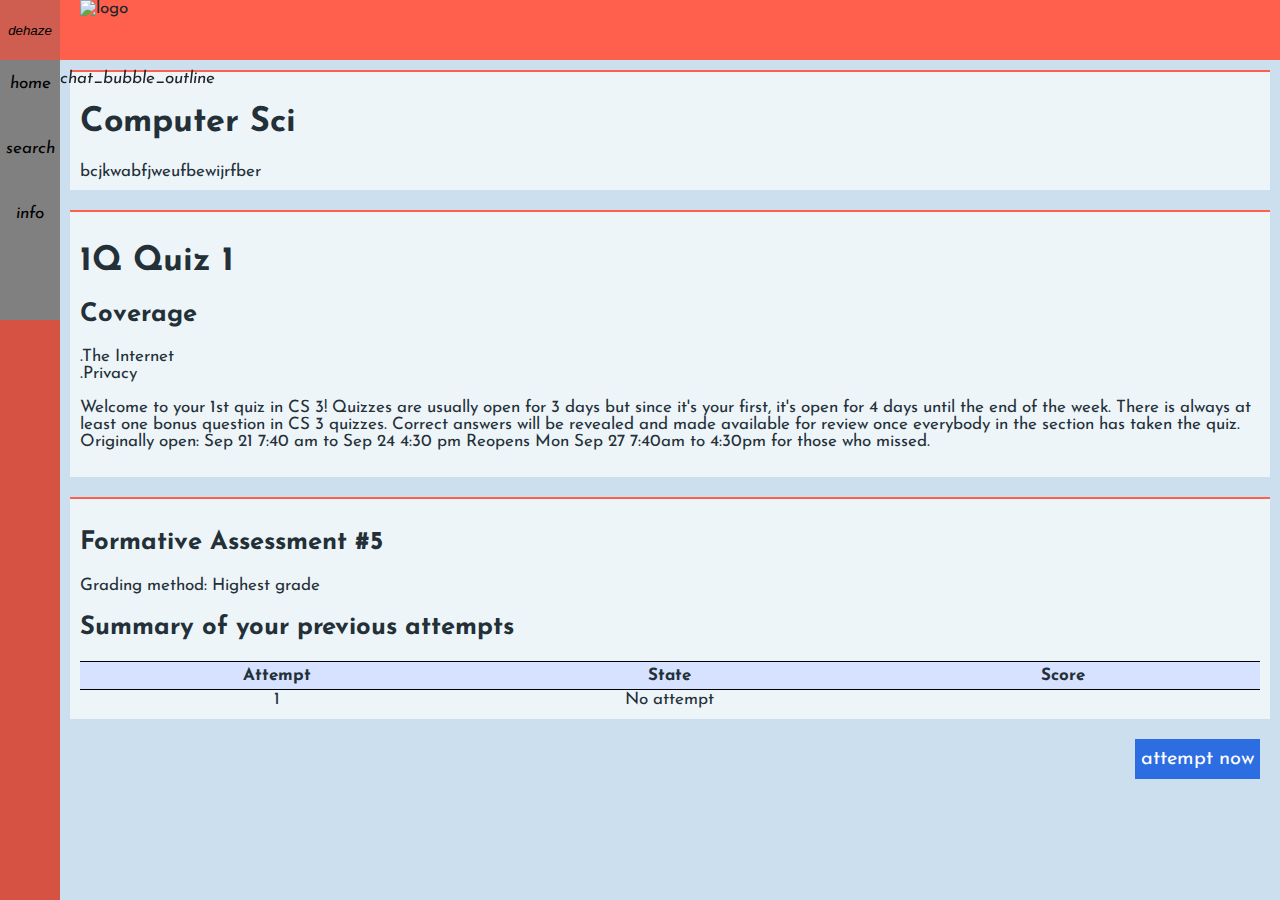
==== quiz page + navbar/index.html @ 5217a508 "Add files via upload" ====
<!DOCTYPE html>
<html lang="en">
<head>
  <title>IISKOLARSQuizPage</title>
  <link rel="preconnect" href="https://fonts.googleapis.com">
  <link rel="preconnect" href="https://fonts.gstatic.com" crossorigin>
  <link href="https://fonts.googleapis.com/css2?family=Poppins:wght@300&display=swap" rel="stylesheet">
    <meta name="viewport" content="width=device-width, initial-scale=1.0">
    <link rel="preconnect" href="https://fonts.googleapis.com">
    <link rel="preconnect" href="https://fonts.gstatic.com" crossorigin>
    <link href="https://fonts.googleapis.com/css2?family=Josefin+Sans&display=swap" rel="stylesheet">
    <link rel="stylesheet" href="navbar.css">


    <script  src="countingfile.js"></script>
    <script  src="count0.js"></script>

<style>

  body{
    margin: 0cm;
    color:#212529 ;
    font-size: 17px;
    background-color:rgb(204, 223, 238) ;
    font-family:'Josefin Sans', sans-serif;
  }

  #finish{
  font-family: 'Josefin Sans', sans-serif;;
  height: 40px;
  font-size: 20px;
  color: white;
  background-color: rgb(45, 109, 226);
  float: right;
  margin-top:  30px; 
  border:none;
  
}

#body{
width: calc( 100% - 80px );
height: fit-content;
background-color:rgb(204, 223, 238);
color: rgb(35, 48, 56);
padding: 10px;
margin-right:0px ;
margin-top: 60px;
position: absolute;
right:0px;
top:0px;
transition: width  1s;
 
}

#body2{
    width: calc(100% - 20px);
    height: fit-content;
    background-color: rgb(204, 223, 238);
    color: rgb(35, 48, 56);
    padding: 10px;
    margin-right:0px ;
    margin-top: 60px;
    margin-left: 0px;
    position: absolute;
right:0px;
top:0px;
    transition:  width  0.9s;
    }

.quizhead{
  padding:10px;
  width: auto;
  height: auto;
  background-color: #eef5f9;
  border-top: #FF604E solid 2px;
  margin-bottom: 20px;
}
#quizfooter{
  padding:10px;
  width: auto;
  height: auto;
  background-color: #eef5f9;
  border-top: #FF604E solid 2px;
  margin-bottom: 20px;
}

table{
  width: 100%;
  height: auto;
 border-collapse: collapse;
}

td{
  width: 33%;
  text-align: center;
}

th{
  background-color: rgb(214, 226, 255);
  padding: 5px;
  border-left: none;
  border-right: none;
  border-top: 1px solid black;
  border-bottom:1px solid black;
}
</style>

<script>
let x=0;
let y=0;
</script>
<script>
    function myFunction() {
        if(x==0){
            x=x+1;
            demo.classList.remove("transition2");
        demo.setAttribute("class", "transition1");
        document.getElementById("demo").style.transform="scaleX(0)";
        body.classList.remove("body");
        body.setAttribute("id","body2");
        
        }
        else{
            x=x-1;
        document.getElementById("demo").style.transform="scaleX(1)";
        demo.classList.remove("transition1");
    demo.setAttribute("class", "transition2");
    body2.classList.remove("body2");
        body2.setAttribute("id","body");
        
       
        }
      }
      </script>
  
</head>
<body>
  <nav class="navright">
    <button id="button" type="button" onclick="myFunction()"><i class="material-icons dehaze">dehaze</i></button>
    <ul id="demo">
        <li><a href="https://dhaocampo.github.io/IISKOLARS/IISKOLARSHomepage.html"><i class="material-icons menu">home</i></a></li>
        <li><a href="#news"><i class="material-icons menu">search</i></a></li>
        <li><a href="https://dhaocampo.github.io/IISKOLARS/AuthPage.html"><i class="material-icons menu">info</i></a></li>
        <li><a href="https://dhaocampo.github.io/IISKOLARS/GradesPage.html"><i class="fa fa-graduation-cap"></i></a></li>
    </ul>
    <header class="uppernav">
        <div class="logo">
            <img class="logoimage" alt="logo" src="logoiiskolars.png">
        </div>
        <i class="gg-bell"></i>
        <i class="material-icons chat">chat_bubble_outline</i>
    </header>
</nav>


<div id="body">
  <div class="quizhead">
<h1>Computer Sci</h1>
bcjkwabfjweufbewijrfber
  </div>
  <div class="quizhead">
    <h1>1Q Quiz 1</h1>
    <h2>Coverage</h2>
    <p>
      .The Internet<br>
      .Privacy<br><br>
Welcome to your 1st quiz in CS 3! Quizzes are usually open for 3 days but since it's your first, it's open for 4 days until the end of the week. There is always at least one bonus question in CS 3 quizzes. Correct answers will be revealed and made available for review once everybody in the section has taken the quiz.

Originally open: Sep 21 7:40 am to Sep 24 4:30 pm

Reopens Mon Sep 27 7:40am to 4:30pm for those who missed.
    </p>

  </div>
  

  <div id="quizfooter">
<h2>Formative Assessment #5</h2>
<p>
Grading method: Highest grade
</p>
  
 <h2> Summary of your previous attempts</h2>
    <table>
      <tr>
        <th>
          Attempt
        </th>
        <th>
          State
        </th>
        <th>
          Score
        </th>
      </tr>
      <tr>
        <td>
      1
        </td>
        <td id="finished">
      No attempt
        </td>
        <td>
          <p id="demo2">
            <script>
            var z = localStorage.getItem("z");
            var j = z;
            document.getElementById("demo2").innerHTML = z;
            </script>
          </p> 
        </td>
      </tr>
    </table>


<script>
 
  var z = localStorage.getItem("z");
  z = 0;
      localStorage.setItem("z", z);

</script>

<button id="finish"  onclick="change();location.href='quiz.html'; " type="button">attempt now</button>


  </div>

</div>

<script>
   var c =  sessionStorage.getItem("c");
  if (c==2){
    document.getElementById("finish").innerHTML = "Try again";
document.getElementById("finished").innerHTML = "finished";
  }

  else{
    document.getElementById("finish").innerHTML = "attempt now";
document.getElementById("finished").innerHTML = "No attempt";
  }

</script>
<script>
  var c = sessionStorage.getItem("c");
    c = 0;
    sessionStorage.setItem("c", c);
</script>
</body>

</html>
---- quiz page + navbar/navbar.css ----
.navright, .uppernav {
  float:left;
  background-color:#FF604E;
      z-index:2;
  }
  .uppernav {
  width: calc(100vw - 60px);
  height: 60px;
  position: sticky;
  position: absolute;
  top: 0px;
  left: 60px;
  float: left;
  position: fixed;
  float:left;
  left: 60px;
  top: 0px;
  z-index: 2;
}
ul {
list-style-type: none;
margin: 0;
padding: 0;
display: block;
width: 60px;
height: calc(100vh - 60px);
background-color:#D65344;
position: fixed;
float:left;
left: 0px;
top: 60px;
}

#button{ 
width: 60px;
height: 60px;
float:left;
position: fixed;
left:0px;
top:0px;
float:left;
background-color: #CF5D50;
border:none;

}

li a {
display: block;
color: #000;
padding: 5px;
padding-top: 15px;
padding-bottom: 0px;
height: 50px;
text-align:center;
text-decoration: none;
}


li a:hover {
background-color: #555;
color: white;
}
a{
background-color: gray;
margin-left: auto;
margin-right: auto;
}

.menu{
width: 60%;
height: 60%;
}
.transition1{
animation: fadeIn1 1s;
-webkit-animation: fadeIn1 1s;  
transform: scaleX(0);
transform-origin:left;
}
@keyframes fadeIn1{
from{
transform: scaleX(1);
}
to{
transform:scaleX(0);
}
}

.transition2{
animation: fadeIn2 1s; 
-webkit-animation: fadeIn2 1s;  ;
transform: scaleX(1);
transform-origin:left;
}

@keyframes fadeIn2{
from{
transform: scaleX(0);
}
to{
transform:scaleX(1);
}
}
#body{
width: calc( 100% - 80px );
height: fit-content;
background-color: rgb(204, 223, 238);
color: rgb(35, 48, 56);
padding: 10px;
margin-right:0px ;
margin-top: 60px;
position: absolute;
right:0px;
top:0px;
transition: width  1s;
}

#body2{
width: calc(100% - 20px);
height: fit-content;
background-color: rgb(204, 223, 238);
color: rgb(35, 48, 56);
padding: 10px;
margin-right:0px ;
margin-top: 60px;
margin-left: 0px;
position: absolute;
right:0px;
top:0px;
transition:  width  0.9s;
}

nav {
  background-color:#FF604E;
  width:100%;
  position:fixed;
  top:0;
}

.logo {
  height:70px;
}
.logoimage {
  height:65px;
}
.logo {
  padding-left:20px;
  width:fit-content;
}
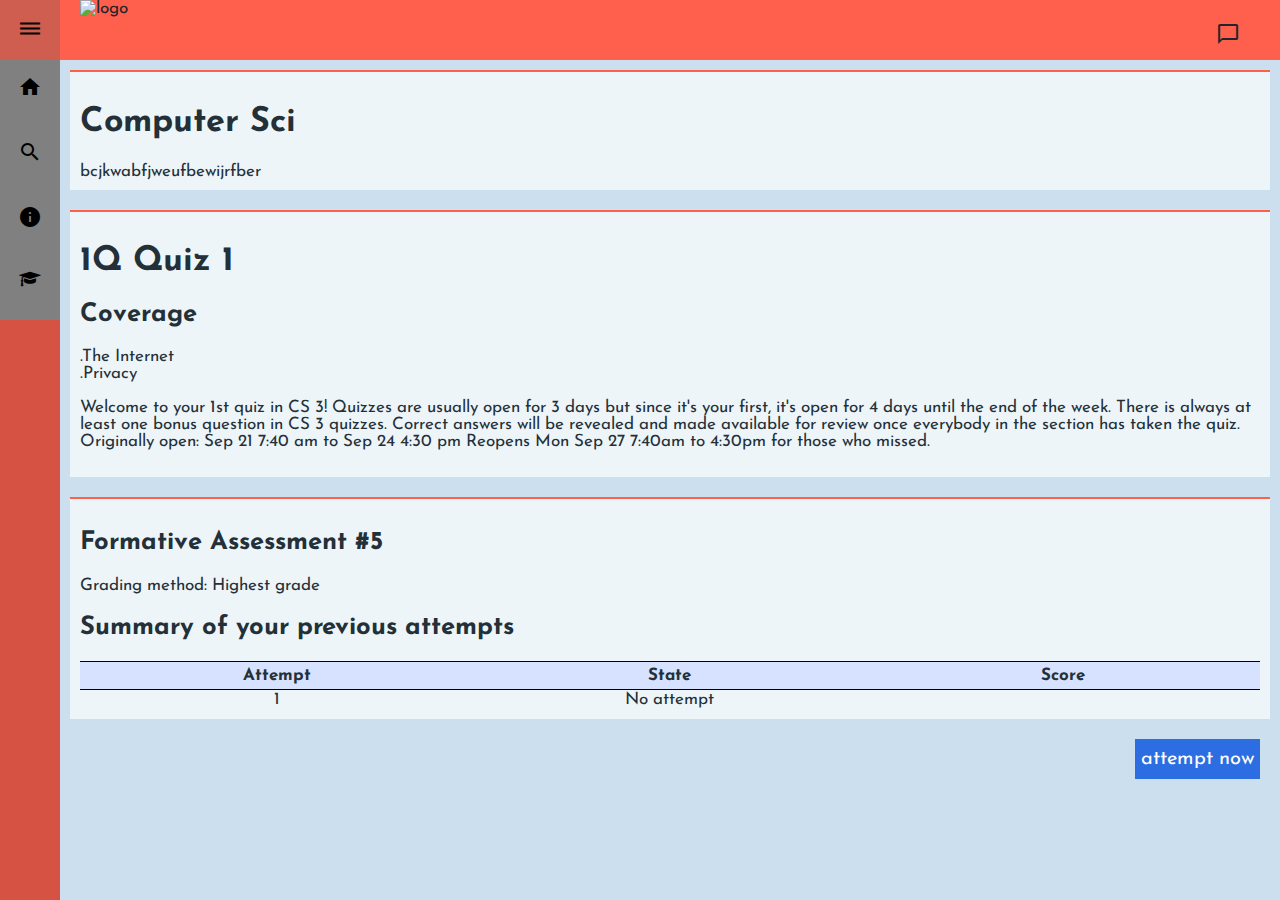
==== commit 4e44202f: "Add files via upload" ====
--- a/quiz page + navbar/index.html
+++ b/quiz page + navbar/index.html
@@ -9,9 +9,13 @@
     <link rel="preconnect" href="https://fonts.googleapis.com">
     <link rel="preconnect" href="https://fonts.gstatic.com" crossorigin>
     <link href="https://fonts.googleapis.com/css2?family=Josefin+Sans&display=swap" rel="stylesheet">
+    <link href='https://css.gg/bell.css' rel='stylesheet'>
+    <link href="https://fonts.googleapis.com/icon?family=Material+Icons" rel="stylesheet">
+    <link href="https://cdn.jsdelivr.net/npm/bootstrap@5.1.3/dist/css/bootstrap.min.css" rel="stylesheet" integrity="sha384-1BmE4kWBq78iYhFldvKuhfTAU6auU8tT94WrHftjDbrCEXSU1oBoqyl2QvZ6jIW3" crossorigin="anonymous">
+    <link rel="stylesheet" href="https://cdnjs.cloudflare.com/ajax/libs/font-awesome/4.7.0/css/font-awesome.min.css">
+
+   
     <link rel="stylesheet" href="navbar.css">
-
-
     <script  src="countingfile.js"></script>
     <script  src="count0.js"></script>
 
--- a/quiz page + navbar/navbar.css
+++ b/quiz page + navbar/navbar.css
@@ -146,4 +146,18 @@
 .logo {
   padding-left:20px;
   width:fit-content;
-}+}
+.gg-bell {
+  width: 14px;
+  height: 14px;
+  position:absolute;
+  top:25px;
+  right:94px;
+}
+.chat {
+  width: 14px;
+  height: 14px;
+  position:absolute;
+  top:22px;
+  right:50px;
+}
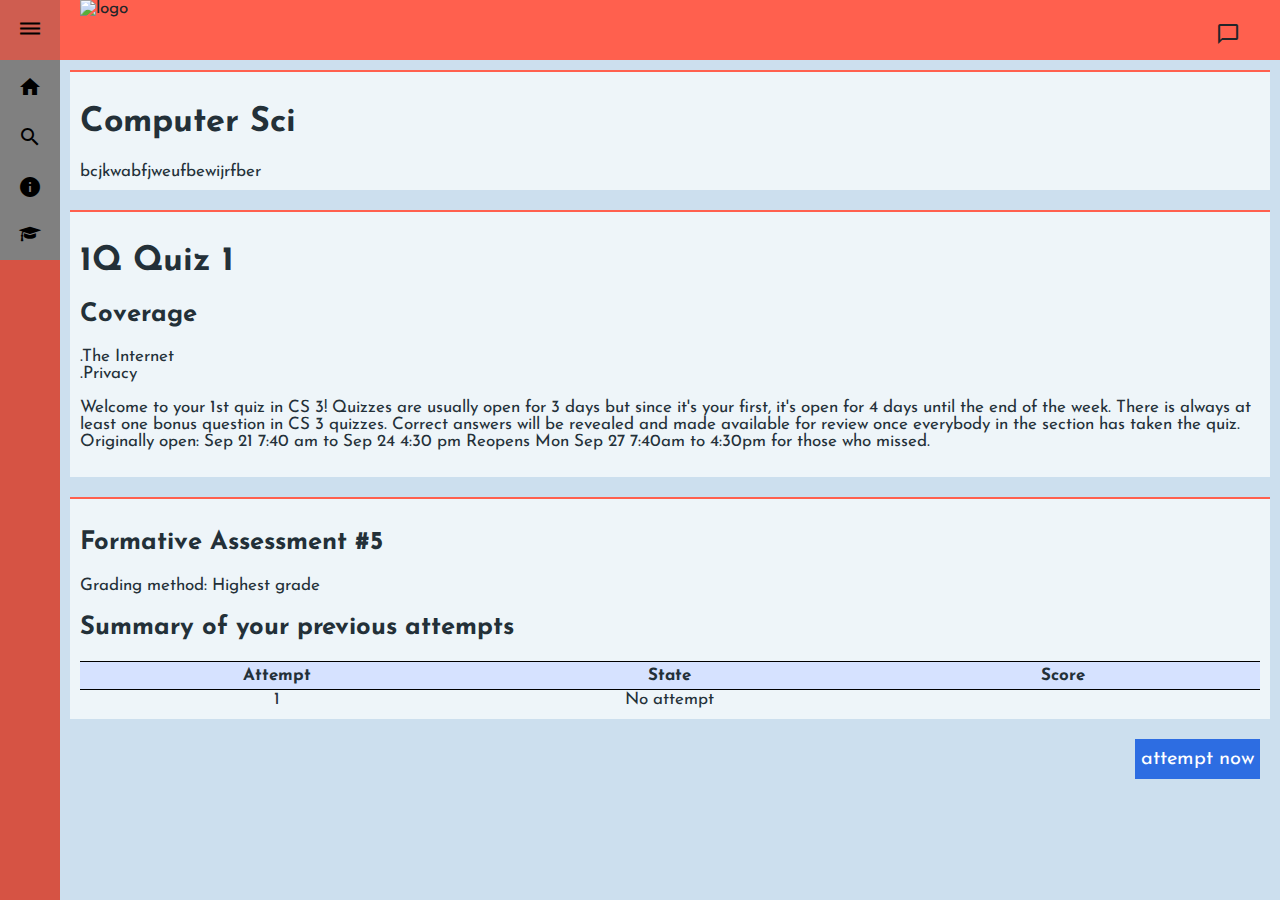
==== commit ade4169b: "Add files via upload" ====
--- a/quiz page + navbar/index.html
+++ b/quiz page + navbar/index.html
@@ -11,7 +11,6 @@
     <link href="https://fonts.googleapis.com/css2?family=Josefin+Sans&display=swap" rel="stylesheet">
     <link href='https://css.gg/bell.css' rel='stylesheet'>
     <link href="https://fonts.googleapis.com/icon?family=Material+Icons" rel="stylesheet">
-    <link href="https://cdn.jsdelivr.net/npm/bootstrap@5.1.3/dist/css/bootstrap.min.css" rel="stylesheet" integrity="sha384-1BmE4kWBq78iYhFldvKuhfTAU6auU8tT94WrHftjDbrCEXSU1oBoqyl2QvZ6jIW3" crossorigin="anonymous">
     <link rel="stylesheet" href="https://cdnjs.cloudflare.com/ajax/libs/font-awesome/4.7.0/css/font-awesome.min.css">
 
    
--- a/quiz page + navbar/navbar.css
+++ b/quiz page + navbar/navbar.css
@@ -51,7 +51,7 @@
 padding: 5px;
 padding-top: 15px;
 padding-bottom: 0px;
-height: 50px;
+height: 35px;
 text-align:center;
 text-decoration: none;
 }
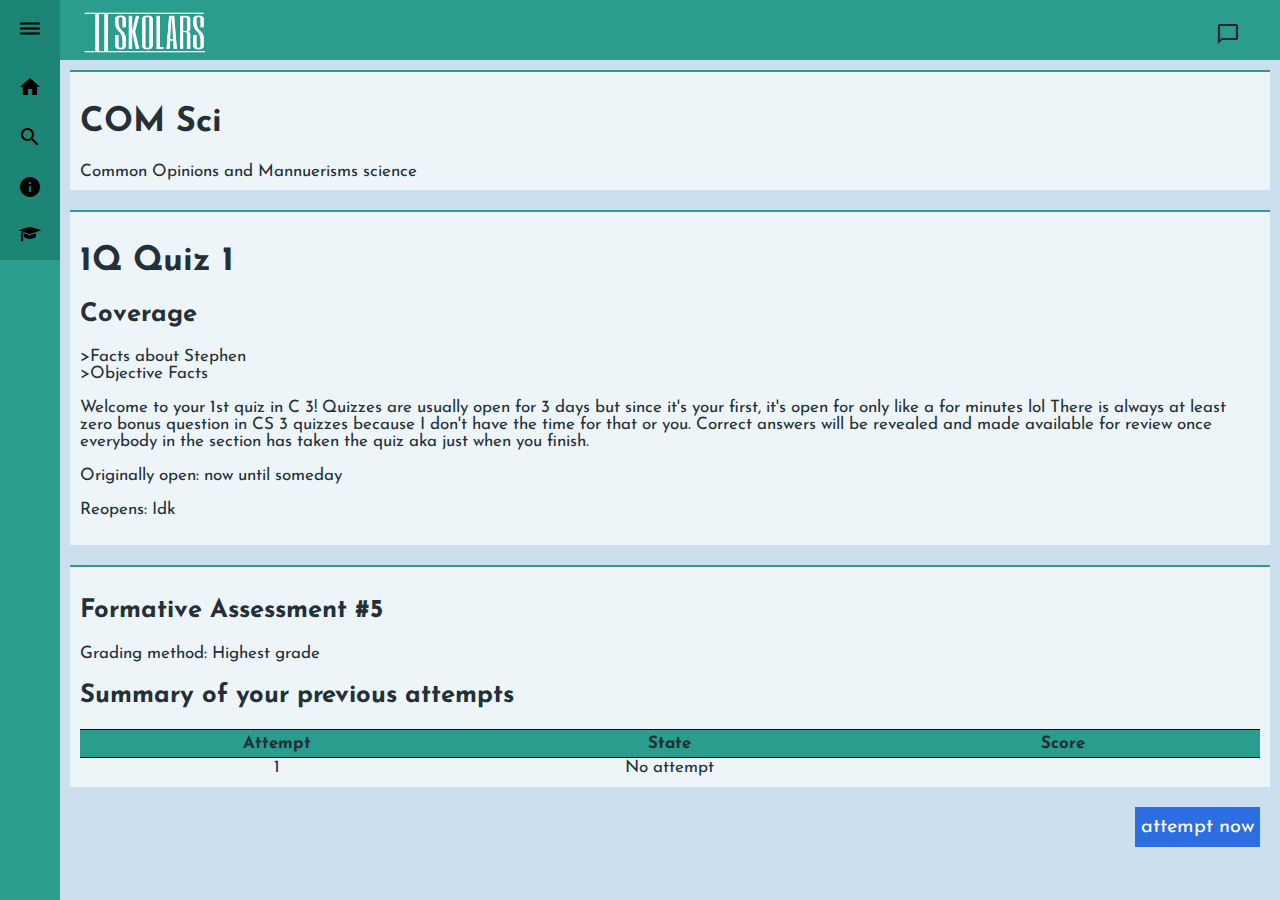
==== commit 8de14ba5: "Add files via upload" ====
--- a/quiz page + navbar/index.html
+++ b/quiz page + navbar/index.html
@@ -19,6 +19,48 @@
     <script  src="count0.js"></script>
 
 <style>
+.navright, .uppernav {
+  float:left;
+  background-color:rgb(42, 157, 143);
+      z-index:2;
+}
+
+ul {
+list-style-type: none;
+margin: 0;
+padding: 0;
+display: block;
+width: 60px;
+height: calc(100vh - 60px);
+background-color:rgb(42, 157, 143);
+position: fixed;
+float:left;
+left: 0px;
+top: 60px;
+}
+
+#button{ 
+width: 60px;
+height: 60px;
+float:left;
+position: fixed;
+left:0px;
+top:0px;
+float:left;
+background-color: rgb(28, 133, 117);
+border:none;
+
+}
+
+li a:hover {
+background-color: rgb(18, 113, 98);
+color: white;
+}
+a{
+background-color:rgb(28, 133, 117);
+margin-left: auto;
+margin-right: auto;
+}
 
   body{
     margin: 0cm;
@@ -75,7 +117,7 @@
   width: auto;
   height: auto;
   background-color: #eef5f9;
-  border-top: #FF604E solid 2px;
+  border-top: rgb(42, 157, 143) solid 2px;
   margin-bottom: 20px;
 }
 #quizfooter{
@@ -83,7 +125,7 @@
   width: auto;
   height: auto;
   background-color: #eef5f9;
-  border-top: #FF604E solid 2px;
+  border-top: rgb(42, 157, 143) solid 2px;
   margin-bottom: 20px;
 }
 
@@ -99,13 +141,105 @@
 }
 
 th{
-  background-color: rgb(214, 226, 255);
+  background-color: rgb(42, 157, 143);
   padding: 5px;
   border-left: none;
   border-right: none;
   border-top: 1px solid black;
   border-bottom:1px solid black;
 }
+
+.Home a :after {
+  content: 'HOMEPAGE' ;
+  background-color:rgb(28, 133, 117);
+  font-family: 'Josefin Sans', sans-serif;
+  padding: 5px;
+  padding-top: 15px;
+  position: absolute;
+  font-size: 20px;
+  top: 0px;
+  left:60px;
+  transform: scaleX(0);
+  height: 30px;
+  width: 120px;;
+  transform-origin: top left;
+  transition: 0.4s ease-out;
+}
+
+.Home :after {
+  content: 'HOMEPAGE' ;
+  background-color:rgb(28, 133, 117);
+  font-family: 'Josefin Sans', sans-serif;
+  padding: 5px;
+  padding-top: 15px;
+  position: absolute;
+  font-size: 20px;
+  top: 0px;
+  left:60px;
+  transform: scaleX(0);
+  height: 30px;
+  width: 120px;;
+  transform-origin: top left;
+  transition: 0.4s ease-out;
+}
+
+.Quiz  :after {
+  content: 'QUIZ' ;
+  background-color:rgb(28, 133, 117);
+  font-family: 'Josefin Sans', sans-serif;
+  padding: 5px;
+  padding-top: 15px;
+  position: absolute;
+  font-size: 20px;
+  top: 50px;
+  left:60px;
+  transform: scaleX(0);
+  height: 30px;
+  width: 120px;;
+  transform-origin: top left;
+  transition: 0.4s ease-out;
+}
+
+.Author  :after {
+  content: "ABOUT US" ;
+  background-color:rgb(28, 133, 117);
+  font-family: 'Josefin Sans', sans-serif;
+  padding: 5px;
+  padding-top: 15px;
+  position: absolute;
+  font-size: 20px;
+  top: 100px;
+  left:60px;
+  transform: scaleX(0);
+  height: 30px;
+  width: 120px;;
+  transform-origin: top left;
+  transition: 0.4s ease-out;
+}
+
+.Grade  :after {
+  content: "GRADES" ;
+  background-color:rgb(28, 133, 117);
+  font-family: 'Josefin Sans', sans-serif;
+  padding: 5px;
+  padding-top: 15px;
+  position: absolute;
+  font-size: 20px;
+  top: 150px;
+  left:60px;
+  transform: scaleX(0);
+  height: 30px;
+  width: 120px;;
+  transform-origin: top left;
+  transition: 0.4s ease-out;
+}
+
+li  :hover:after{
+transform: scaley(1);
+  transform-origin: bottom left;
+  background-color: rgb(18, 113, 98);
+}
+
 </style>
 
 <script>
@@ -141,14 +275,14 @@
   <nav class="navright">
     <button id="button" type="button" onclick="myFunction()"><i class="material-icons dehaze">dehaze</i></button>
     <ul id="demo">
-        <li><a href="https://dhaocampo.github.io/IISKOLARS/IISKOLARSHomepage.html"><i class="material-icons menu">home</i></a></li>
-        <li><a href="#news"><i class="material-icons menu">search</i></a></li>
-        <li><a href="https://dhaocampo.github.io/IISKOLARS/AuthPage.html"><i class="material-icons menu">info</i></a></li>
-        <li><a href="https://dhaocampo.github.io/IISKOLARS/GradesPage.html"><i class="fa fa-graduation-cap"></i></a></li>
+        <li class="Home" ><a  href="https://dhaocampo.github.io/IISKOLARS/IISKOLARSHomepage.html"><i class="material-icons menu">home</i></a></li>
+        <li class="Quiz"><a  href="https://dhaocampo.github.io/IISKOLARS/quiz%20page%20+%20navbar/index.html"><i class="material-icons menu">search</i></a></li>
+        <li class="Author"><a  href=https://dhaocampo.github.io/IISKOLARS/AuthorPage/AuthorPage.html><i class="material-icons menu">info</i></a></li>
+        <li class="Grade"><a  href="https://dhaocampo.github.io/IISKOLARS/GradesPage.html"><i class="fa fa-graduation-cap"></i></a></li>
     </ul>
     <header class="uppernav">
         <div class="logo">
-            <img class="logoimage" alt="logo" src="logoiiskolars.png">
+            <img class="logoimage" alt="logo" src="https://dhaocampo.github.io/IISKOLARS/logoiiskolars.png">
         </div>
         <i class="gg-bell"></i>
         <i class="material-icons chat">chat_bubble_outline</i>
@@ -158,20 +292,20 @@
 
 <div id="body">
   <div class="quizhead">
-<h1>Computer Sci</h1>
-bcjkwabfjweufbewijrfber
+<h1>COM Sci</h1>
+Common Opinions and Mannuerisms science
   </div>
   <div class="quizhead">
     <h1>1Q Quiz 1</h1>
     <h2>Coverage</h2>
     <p>
-      .The Internet<br>
-      .Privacy<br><br>
-Welcome to your 1st quiz in CS 3! Quizzes are usually open for 3 days but since it's your first, it's open for 4 days until the end of the week. There is always at least one bonus question in CS 3 quizzes. Correct answers will be revealed and made available for review once everybody in the section has taken the quiz.
-
-Originally open: Sep 21 7:40 am to Sep 24 4:30 pm
-
-Reopens Mon Sep 27 7:40am to 4:30pm for those who missed.
+      >Facts about Stephen<br>
+      >Objective Facts<br><br>
+Welcome to your 1st quiz in C 3! Quizzes are usually open for 3 days but since it's your first, it's open for only like a for minutes lol There is always at least zero bonus question in CS 3 quizzes because I don't have the time for that or you. Correct answers will be revealed and made available for review once everybody in the section has taken the quiz aka just when you finish.
+<br><br>
+Originally open: now until someday
+<br><br>
+Reopens: Idk
     </p>
 
   </div>
@@ -207,7 +341,6 @@
           <p id="demo2">
             <script>
             var z = localStorage.getItem("z");
-            var j = z;
             document.getElementById("demo2").innerHTML = z;
             </script>
           </p> 
@@ -216,23 +349,17 @@
     </table>
 
 
+
+
+<button id="finish"  onclick="change();location.href='quiz.html'; " type="button">attempt now</button>
+
+
+  </div>
+
+</div>
+
 <script>
- 
-  var z = localStorage.getItem("z");
-  z = 0;
-      localStorage.setItem("z", z);
-
-</script>
-
-<button id="finish"  onclick="change();location.href='quiz.html'; " type="button">attempt now</button>
-
-
-  </div>
-
-</div>
-
-<script>
-   var c =  sessionStorage.getItem("c");
+   var c =  localStorage.getItem("c");
   if (c==2){
     document.getElementById("finish").innerHTML = "Try again";
 document.getElementById("finished").innerHTML = "finished";
@@ -244,11 +371,6 @@
   }
 
 </script>
-<script>
-  var c = sessionStorage.getItem("c");
-    c = 0;
-    sessionStorage.setItem("c", c);
-</script>
 </body>
 
 </html>
--- a/quiz page + navbar/navbar.css
+++ b/quiz page + navbar/navbar.css
@@ -71,6 +71,99 @@
 width: 60%;
 height: 60%;
 }
+
+.Home a :after {
+  content: 'HOMEPAGE' ;
+  background-color:rgb(233, 196, 106);
+  font-family: 'Josefin Sans', sans-serif;
+  padding: 5px;
+  padding-top: 15px;
+  position: absolute;
+  font-size: 20px;
+  top: 0px;
+  left:60px;
+  transform: scaleX(0);
+  height: 30px;
+  width: 120px;;
+  transform-origin: top left;
+  transition: 0.4s ease-out;
+}
+
+.Home :after {
+  content: 'HOMEPAGE' ;
+  background-color:rgb(233, 196, 106);
+  font-family: 'Josefin Sans', sans-serif;
+  padding: 5px;
+  padding-top: 15px;
+  position: absolute;
+  font-size: 20px;
+  top: 0px;
+  left:60px;
+  transform: scaleX(0);
+  height: 30px;
+  width: 120px;;
+  transform-origin: top left;
+  transition: 0.4s ease-out;
+}
+
+.Quiz  :after {
+  content: 'QUIZ' ;
+  background-color:rgb(233, 196, 106);
+  font-family: 'Josefin Sans', sans-serif;
+  padding: 5px;
+  padding-top: 15px;
+  position: absolute;
+  font-size: 20px;
+  top: 50px;
+  left:60px;
+  transform: scaleX(0);
+  height: 30px;
+  width: 120px;;
+  transform-origin: top left;
+  transition: 0.4s ease-out;
+}
+
+.Author  :after {
+  content: "ABOUT US" ;
+  background-color:rgb(233, 196, 106);
+  font-family: 'Josefin Sans', sans-serif;
+  padding: 5px;
+  padding-top: 15px;
+  position: absolute;
+  font-size: 20px;
+  top: 100px;
+  left:60px;
+  transform: scaleX(0);
+  height: 30px;
+  width: 120px;;
+  transform-origin: top left;
+  transition: 0.4s ease-out;
+}
+
+.Grade  :after {
+  content: "GRADES" ;
+  background-color:rgb(233, 196, 106);
+  font-family: 'Josefin Sans', sans-serif;
+  padding: 5px;
+  padding-top: 15px;
+  position: absolute;
+  font-size: 20px;
+  top: 150px;
+  left:60px;
+  transform: scaleX(0);
+  height: 30px;
+  width: 120px;;
+  transform-origin: top left;
+  transition: 0.4s ease-out;
+}
+
+li  :hover:after{
+transform: scaley(1);
+  transform-origin: bottom left;
+  background-color: rgb(238, 160, 42);
+}
+
+
 .transition1{
 animation: fadeIn1 1s;
 -webkit-animation: fadeIn1 1s;  
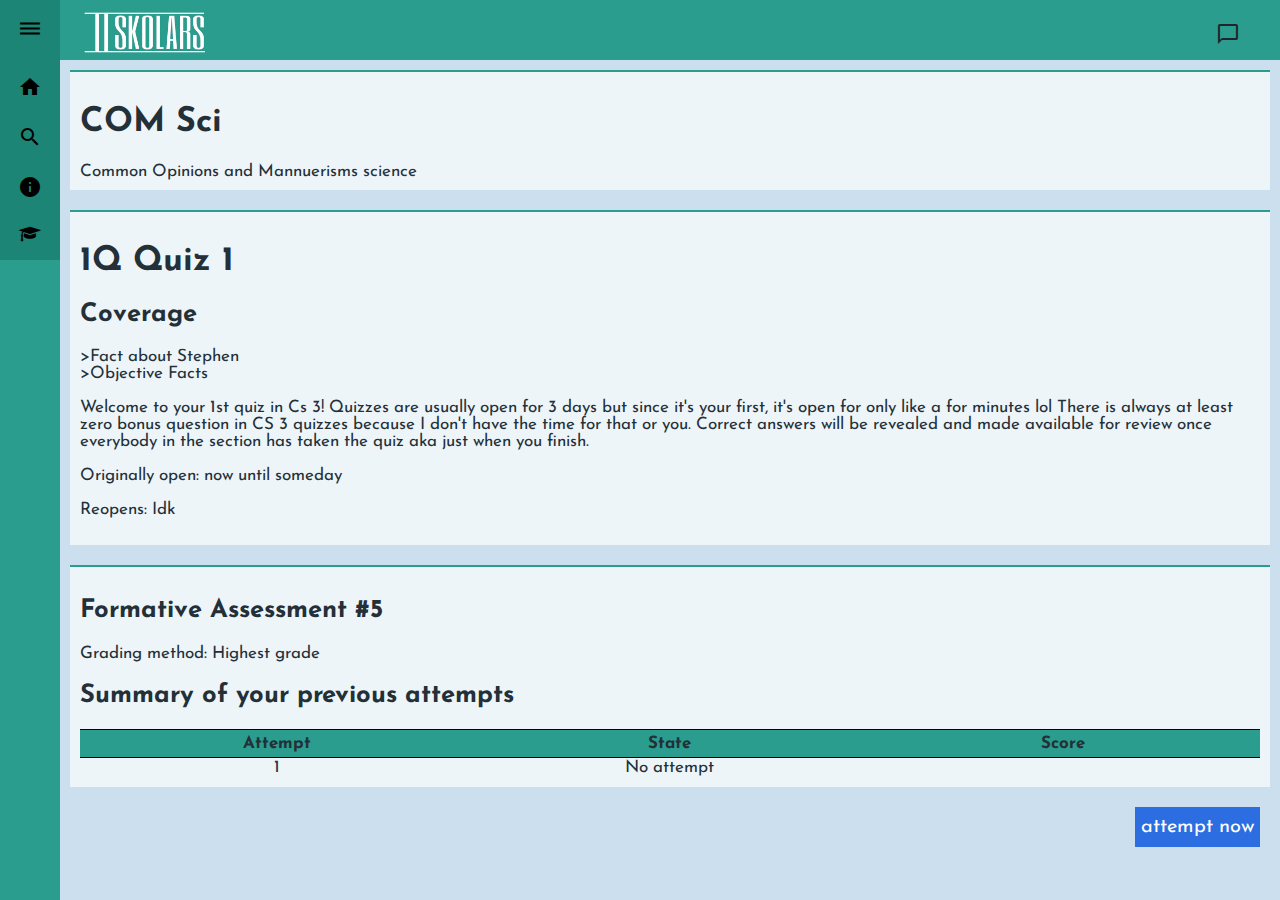
==== commit f572a4d3: "Add files via upload" ====
--- a/quiz page + navbar/index.html
+++ b/quiz page + navbar/index.html
@@ -278,7 +278,7 @@
         <li class="Home" ><a  href="https://dhaocampo.github.io/IISKOLARS/IISKOLARSHomepage.html"><i class="material-icons menu">home</i></a></li>
         <li class="Quiz"><a  href="https://dhaocampo.github.io/IISKOLARS/quiz%20page%20+%20navbar/index.html"><i class="material-icons menu">search</i></a></li>
         <li class="Author"><a  href=https://dhaocampo.github.io/IISKOLARS/AuthorPage/AuthorPage.html><i class="material-icons menu">info</i></a></li>
-        <li class="Grade"><a  href="https://dhaocampo.github.io/IISKOLARS/GradesPage.html"><i class="fa fa-graduation-cap"></i></a></li>
+        <li class="Grade"><a  href="https://dhaocampo.github.io/IISKOLARS/quiz page + navbar/gradespage.html"><i class="fa fa-graduation-cap"></i></a></li>
     </ul>
     <header class="uppernav">
         <div class="logo">
@@ -299,9 +299,9 @@
     <h1>1Q Quiz 1</h1>
     <h2>Coverage</h2>
     <p>
-      >Facts about Stephen<br>
+      >Fact about Stephen<br>
       >Objective Facts<br><br>
-Welcome to your 1st quiz in C 3! Quizzes are usually open for 3 days but since it's your first, it's open for only like a for minutes lol There is always at least zero bonus question in CS 3 quizzes because I don't have the time for that or you. Correct answers will be revealed and made available for review once everybody in the section has taken the quiz aka just when you finish.
+Welcome to your 1st quiz in Cs 3! Quizzes are usually open for 3 days but since it's your first, it's open for only like a for minutes lol There is always at least zero bonus question in CS 3 quizzes because I don't have the time for that or you. Correct answers will be revealed and made available for review once everybody in the section has taken the quiz aka just when you finish.
 <br><br>
 Originally open: now until someday
 <br><br>
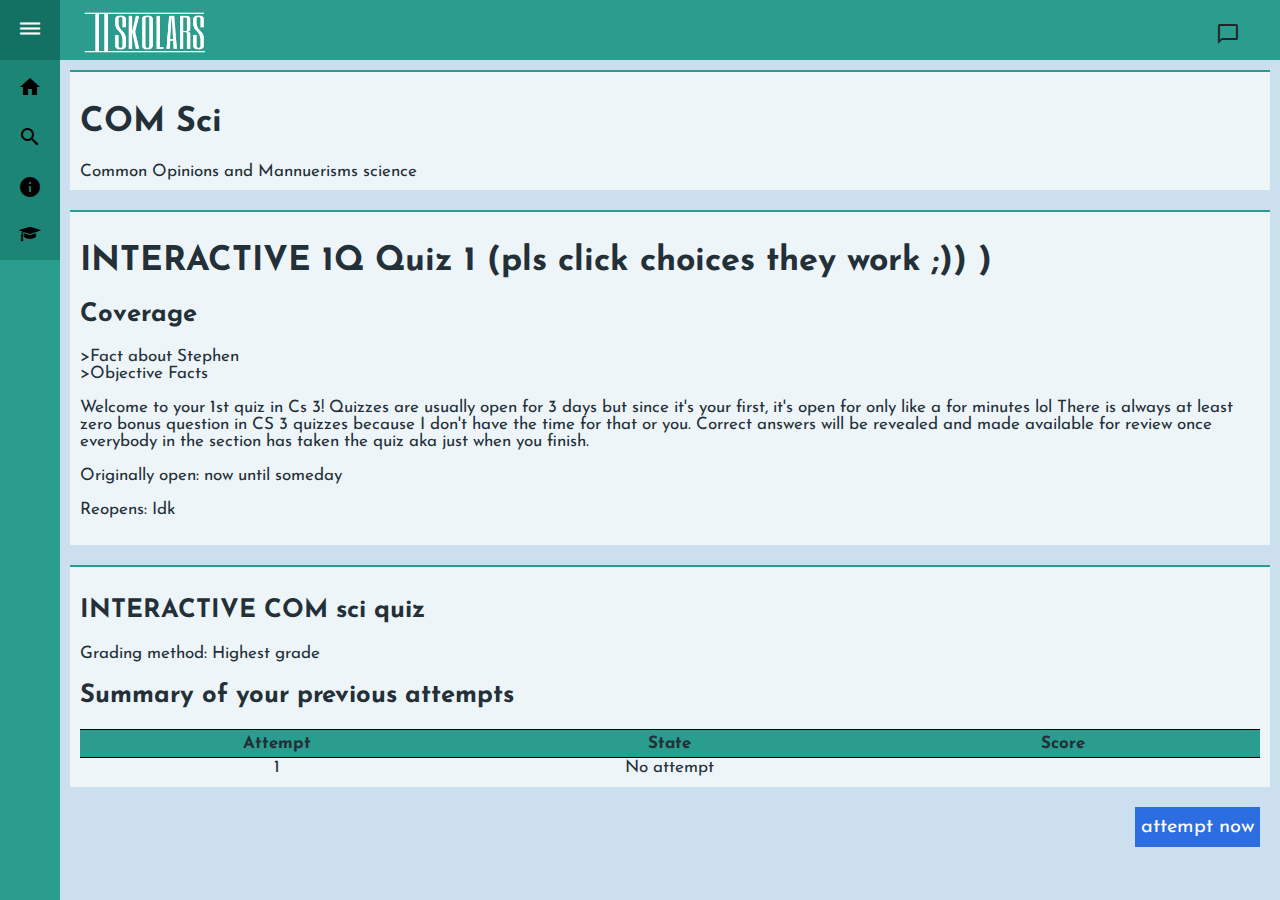
==== commit f9485039: "Add files via upload" ====
--- a/quiz page + navbar/index.html
+++ b/quiz page + navbar/index.html
@@ -111,6 +111,11 @@
 top:0px;
     transition:  width  0.9s;
     }
+
+    #button:hover{ 
+background-color:rgb(18, 113, 98);
+color: white;
+}
 
 .quizhead{
   padding:10px;
@@ -296,7 +301,7 @@
 Common Opinions and Mannuerisms science
   </div>
   <div class="quizhead">
-    <h1>1Q Quiz 1</h1>
+    <h1>INTERACTIVE 1Q Quiz 1 (pls click choices they work ;)) )</h1>
     <h2>Coverage</h2>
     <p>
       >Fact about Stephen<br>
@@ -312,7 +317,7 @@
   
 
   <div id="quizfooter">
-<h2>Formative Assessment #5</h2>
+<h2>INTERACTIVE COM sci quiz</h2>
 <p>
 Grading method: Highest grade
 </p>
